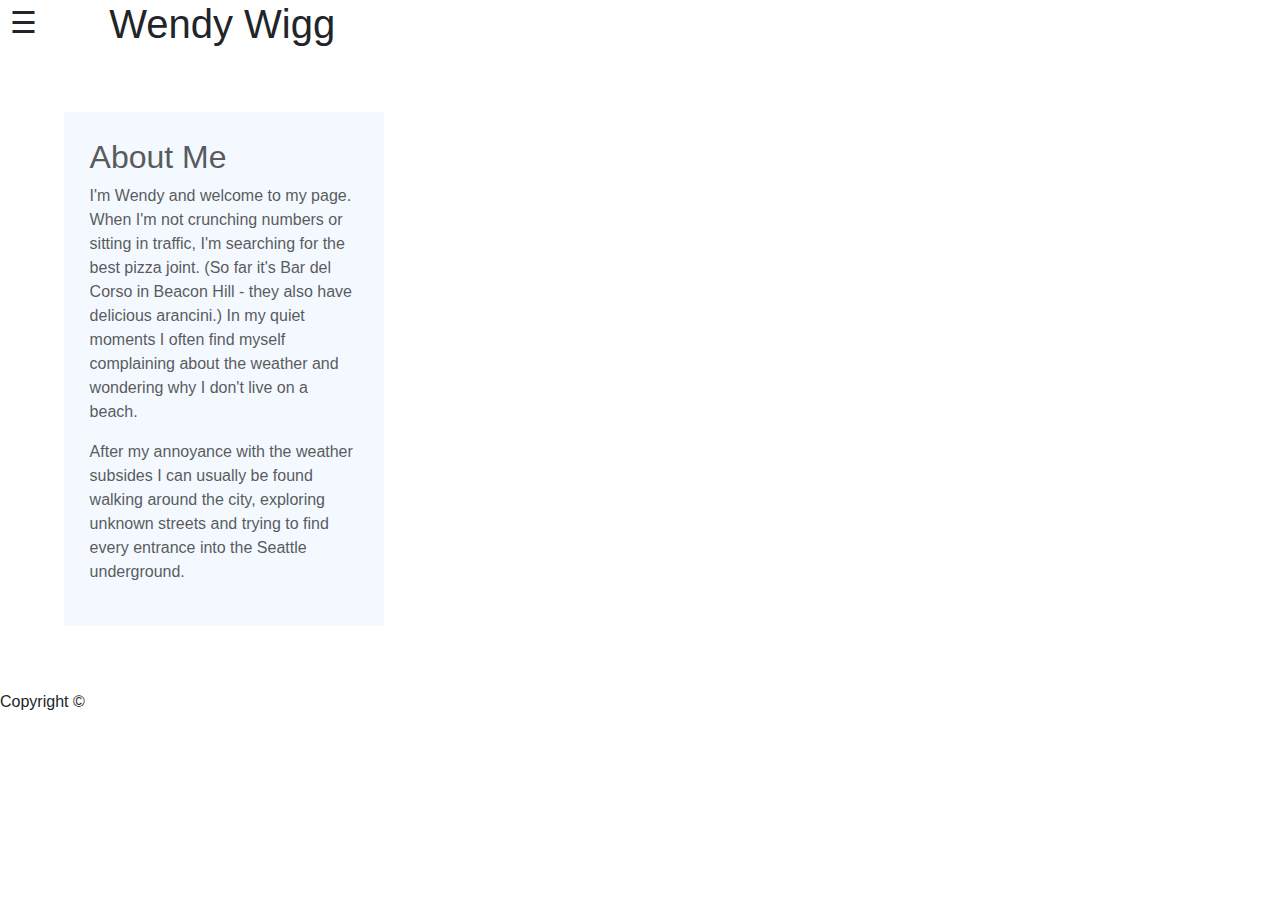
==== index.html @ f403c0df "side navbar and some background styling" ====
<!DOCTYPE html>
<html lang="en">

<head>
    <link rel="stylesheet" href="https://stackpath.bootstrapcdn.com/bootstrap/4.3.1/css/bootstrap.min.css"
        integrity="sha384-ggOyR0iXCbMQv3Xipma34MD+dH/1fQ784/j6cY/iJTQUOhcWr7x9JvoRxT2MZw1T" crossorigin="anonymous">
    <link rel="stylesheet" type="text/css" href="index.css">
    <meta name="viewport" content="width=device-width, initial-scale=1">
    <title>Wiggie's Website</title>
    <meta name="viewport" content="width=device-width, initial-scale=1">
    <script type="text/javascript" src="script.js"></script>
</head>

<body>

    <div id="mySidenav" class="sidenav">
        <a href="javascript:void(0)" class="closebtn" onclick="closeNav()">&times;</a>
        <a href="#">Contact</a>
        <a href="#">About</a>
        <a href="#">Portfolio</a>
    </div>

    <div class="row">
        <div class="col-md-1">
            <span style="font-size:30px;cursor:pointer" onclick="openNav()">&#9776;</span>
        </div>
        <div class="col-md">
            <h1>Wendy Wigg</h1>
        </div>
    </div>
    <div class="whitebox">
        <h2>About Me</h2>
        <p>I'm Wendy and welcome to my page. When I'm not crunching numbers or sitting in traffic, I'm searching for the
            best pizza joint. (So far it's Bar del Corso in Beacon Hill - they also have delicious arancini.) In my
            quiet moments I often find myself complaining about the weather and wondering why I don't live on a beach.
        </p>
        <p>After my annoyance with the weather subsides I can usually be found walking around the city, exploring
            unknown streets and trying to find every entrance into the Seattle underground.</p>
    </div>
    <footer>
        Copyright ©
    </footer>
</body>

</html>
---- index.css ----
body {
    background-image: url("images/colchuck-lake.jpg");
    background-size: 2000px;
    background-repeat: no-repeat;
    background-position: top center;
    margin: 0;
    padding-bottom: 5%;
    font-family: "Lato", sans-serif;
}

.whitebox {
    background-color: #F0F8FF;
    opacity: .75;
    margin: 5%;
    padding: 2%;
    width: 25%;
}

h1 {
    display: inline;
}

span {
    margin: 10px;
}

.sidenav {
    height: 100%;
    width: 0;
    position: fixed;
    z-index: 1;
    top: 0;
    left: 0;
    background-color: #111;
    overflow-x: hidden;
    transition: 0.5s;
    padding-top: 60px;
  }
  
.sidenav a {
    padding: 8px 8px 8px 32px;
    text-decoration: none;
    font-size: 25px;
    color: #818181;
    display: block;
    transition: 0.3s;
  }
  
.sidenav a:hover {
    color: #f1f1f1;
  }
  
.sidenav .closebtn {
    position: absolute;
    top: 0;
    right: 25px;
    font-size: 36px;
    margin-left: 50px;
  }
  
@media screen and (max-height: 450px) {
    .sidenav {padding-top: 15px;}
    .sidenav a {font-size: 18px;}
  }
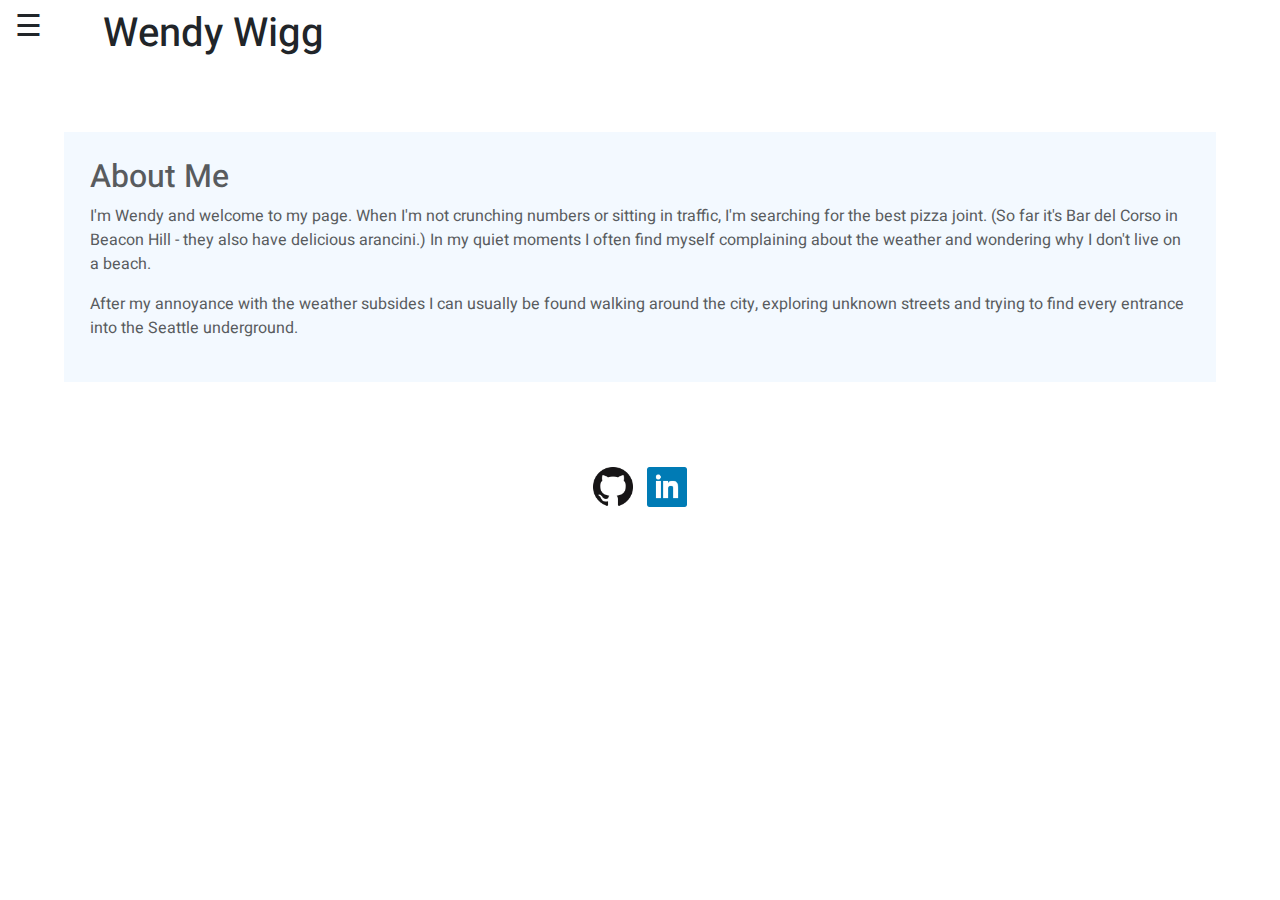
==== commit 8f262148: "still messing with the footer, but added resume" ====
--- a/index.html
+++ b/index.html
@@ -4,29 +4,32 @@
 <head>
     <link rel="stylesheet" href="https://stackpath.bootstrapcdn.com/bootstrap/4.3.1/css/bootstrap.min.css"
         integrity="sha384-ggOyR0iXCbMQv3Xipma34MD+dH/1fQ784/j6cY/iJTQUOhcWr7x9JvoRxT2MZw1T" crossorigin="anonymous">
-    <link rel="stylesheet" type="text/css" href="index.css">
     <meta name="viewport" content="width=device-width, initial-scale=1">
     <title>Wiggie's Website</title>
-    <meta name="viewport" content="width=device-width, initial-scale=1">
-    <script type="text/javascript" src="script.js"></script>
+    <link href="https://fonts.googleapis.com/css?family=Heebo" rel="stylesheet">
+    <link rel="stylesheet" type="text/css" href="assets/css/index.css">
+    <script type="text/javascript" src="assets/javascript/script.js"></script>
+
 </head>
 
 <body>
 
     <div id="mySidenav" class="sidenav">
         <a href="javascript:void(0)" class="closebtn" onclick="closeNav()">&times;</a>
-        <a href="#">Contact</a>
-        <a href="#">About</a>
+        <a href="contact.html">Contact</a>
+        <a href="index.html">About</a>
         <a href="#">Portfolio</a>
     </div>
 
-    <div class="row">
+    <div class="row" id="nav-row">
         <div class="col-md-1">
             <span style="font-size:30px;cursor:pointer" onclick="openNav()">&#9776;</span>
         </div>
-        <div class="col-md">
+
+        <div class="col-md" id="nav-row">
             <h1>Wendy Wigg</h1>
         </div>
+
     </div>
     <div class="whitebox">
         <h2>About Me</h2>
@@ -37,8 +40,22 @@
         <p>After my annoyance with the weather subsides I can usually be found walking around the city, exploring
             unknown streets and trying to find every entrance into the Seattle underground.</p>
     </div>
-    <footer>
-        Copyright ©
+    <footer class="footer mt-auto py-3" id="footer">
+        <div class="row">
+            <div class="col-md" id="right">
+                <span id="footer">wiggwendy@gmail.com</span>
+                <span id="footer">(503) 808-0671</span>
+            </div>
+            <div class="col-md" id="center">
+                <a href="https://github.com/wneek018"><img src="images/github.png" alt="Github"
+                        style="width:50px;height:50px;" id="logo-img"></a>
+                <a href="https://www.linkedin.com/in/wendy-wigg-b33a5099/"><img src="images/linkedin.png" alt="Linkedin"
+                        style="width:50px;height:50px;" id="logo-img"></a>
+            </div>
+            <div class="col-md" id="left">
+                <a href="images/resume.pdf"><span class="footer">Check out my Resume</span></a>
+            </div>
+        </div>
     </footer>
 </body>
 
--- a/assets/css/index.css
+++ b/assets/css/index.css
@@ -0,0 +1,105 @@
+ body {
+    background-image: url("../../images/colchuck-lakelg.jpg");
+    background-size: 2000px;
+    background-repeat: no-repeat;
+    background-position: top center;
+    margin: 0;
+    padding-bottom: 5%;
+    /*font-family: "Lato", sans-serif;*/
+    font-family: 'Heebo', sans-serif;
+}
+
+.whitebox {
+    background-color: #F0F8FF;
+    opacity: .75;
+    margin: 5%;
+    padding: 2%;
+    width: 90%;
+}
+
+h1 {
+    display: inline;
+}
+
+.footer {
+  color: white;
+  text-align: center;
+}
+
+#footer {
+  display: block;
+  margin-left: auto;
+  margin-right: auto;
+  width: 100%;
+}
+
+#logo-img {
+  display: inline;
+  margin-left: auto;
+  margin-right: auto;
+  width: 50%;
+  padding: 5px;
+}
+
+#nav-row {
+  padding: 5px;
+}
+
+#nav-row span {
+  margin-left: 10px;
+}
+
+#right {
+  text-align: right;
+}
+
+#center {
+  text-align: center;
+}
+
+#left {
+  text-align: left;
+}
+
+.copyright {
+  color: #00CED1;
+}
+
+.sidenav {
+    height: 100%;
+    width: 0;
+    position: fixed;
+    z-index: 1;
+    top: 0;
+    left: 0;
+    background-color: #111;
+    overflow-x: hidden;
+    transition: 0.5s;
+    padding-top: 60px;
+  }
+  
+.sidenav a {
+    padding: 8px 8px 8px 32px;
+    text-decoration: none;
+    font-size: 25px;
+    color: #818181;
+    display: block;
+    transition: 0.3s;
+  }
+  
+.sidenav a:hover {
+    color: #f1f1f1;
+  }
+  
+.sidenav .closebtn {
+    position: absolute;
+    top: 0;
+    right: 25px;
+    font-size: 36px;
+    margin-left: 50px;
+  }
+  
+@media screen and (max-height: 450px) {
+    .sidenav {padding-top: 15px;}
+    .sidenav a {font-size: 18px;}
+  }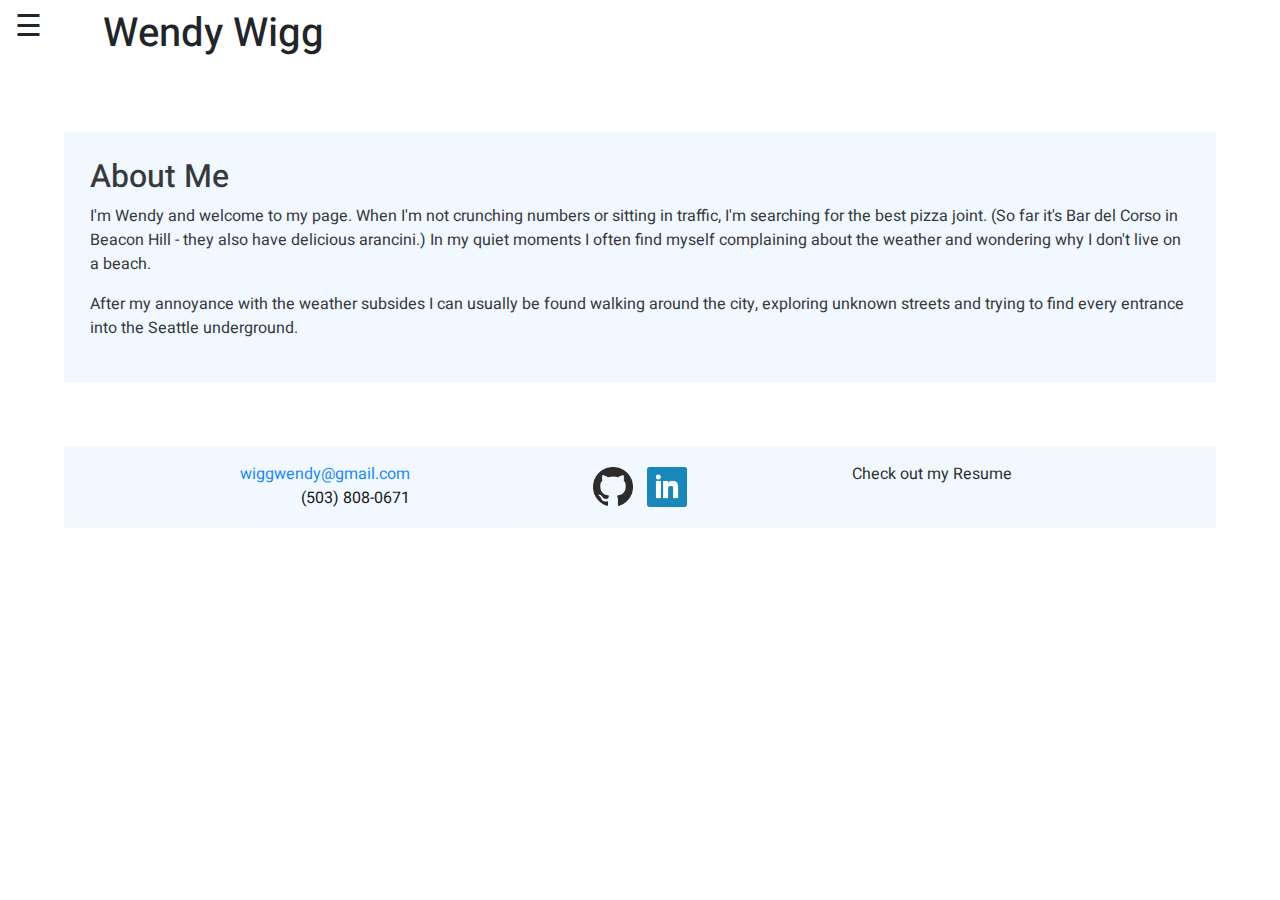
==== commit a2947ea4: "added more repos" ====
--- a/index.html
+++ b/index.html
@@ -16,9 +16,8 @@
 
     <div id="mySidenav" class="sidenav">
         <a href="javascript:void(0)" class="closebtn" onclick="closeNav()">&times;</a>
-        <a href="contact.html">Contact</a>
         <a href="index.html">About</a>
-        <a href="#">Portfolio</a>
+        <a href="portfolio.html">Portfolio</a>
     </div>
 
     <div class="row" id="nav-row">
@@ -40,10 +39,11 @@
         <p>After my annoyance with the weather subsides I can usually be found walking around the city, exploring
             unknown streets and trying to find every entrance into the Seattle underground.</p>
     </div>
+    
     <footer class="footer mt-auto py-3" id="footer">
         <div class="row">
             <div class="col-md" id="right">
-                <span id="footer">wiggwendy@gmail.com</span>
+                <span id="footer"><a href="mailto:wiggwendy@gmail.com">wiggwendy@gmail.com</a></span>
                 <span id="footer">(503) 808-0671</span>
             </div>
             <div class="col-md" id="center">
--- a/assets/css/index.css
+++ b/assets/css/index.css
@@ -5,16 +5,16 @@
     background-position: top center;
     margin: 0;
     padding-bottom: 5%;
-    /*font-family: "Lato", sans-serif;*/
     font-family: 'Heebo', sans-serif;
 }
 
-.whitebox {
+div.whitebox {
     background-color: #F0F8FF;
-    opacity: .75;
+    opacity: .90;
     margin: 5%;
     padding: 2%;
     width: 90%;
+    display: inline-block;
 }
 
 h1 {
@@ -22,15 +22,17 @@
 }
 
 .footer {
-  color: white;
+  color: black;
   text-align: center;
+  background-color: #F0F8FF;
+  opacity: .9;
 }
 
 #footer {
   display: block;
   margin-left: auto;
   margin-right: auto;
-  width: 100%;
+  width: 90%;
 }
 
 #logo-img {
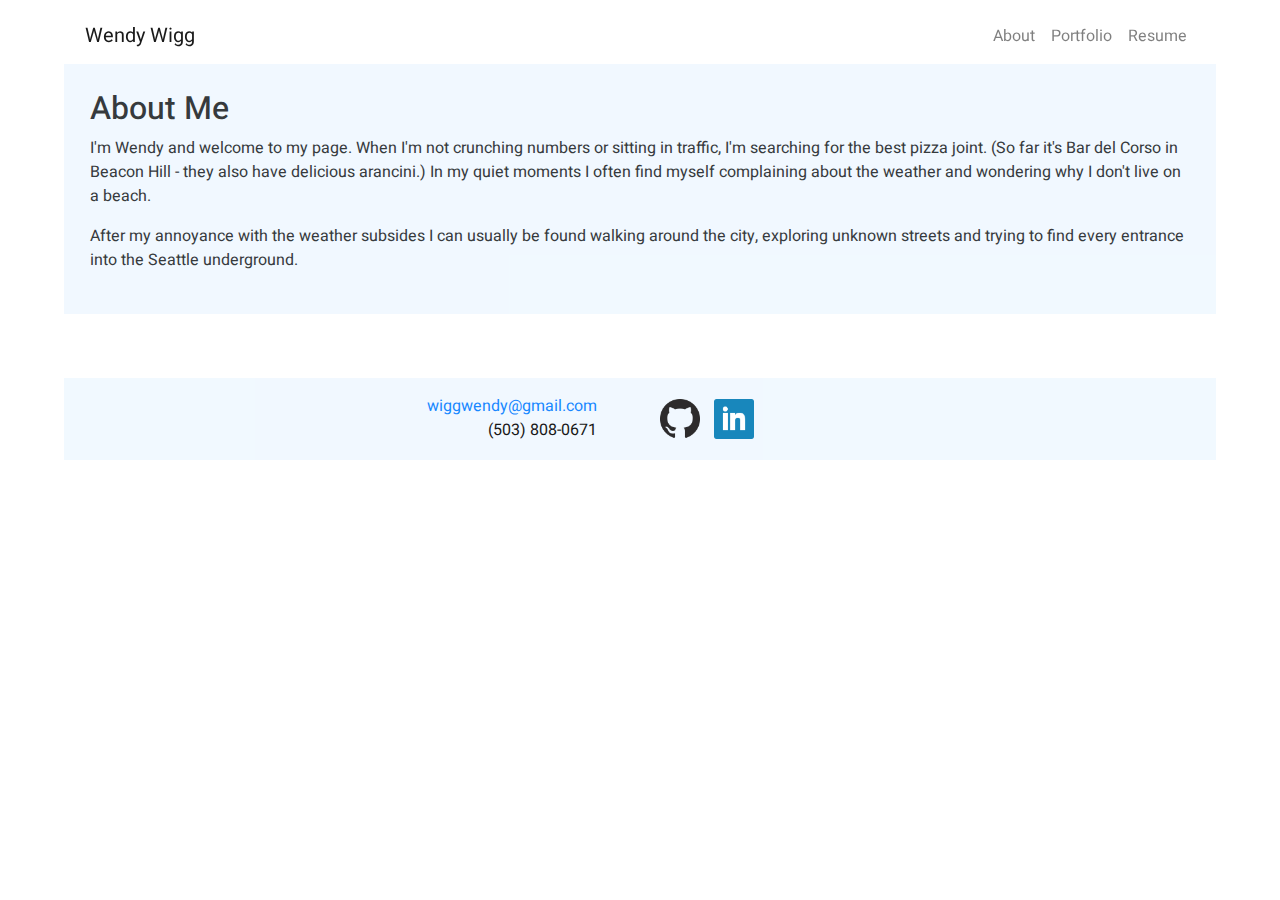
==== commit a3feae17: "simplified portfolio page" ====
--- a/index.html
+++ b/index.html
@@ -8,28 +8,43 @@
     <title>Wiggie's Website</title>
     <link href="https://fonts.googleapis.com/css?family=Heebo" rel="stylesheet">
     <link rel="stylesheet" type="text/css" href="assets/css/index.css">
+    <script src="https://code.jquery.com/jquery-3.3.1.slim.min.js"
+    integrity="sha384-q8i/X+965DzO0rT7abK41JStQIAqVgRVzpbzo5smXKp4YfRvH+8abtTE1Pi6jizo"
+    crossorigin="anonymous"></script>
+    <script src="https://stackpath.bootstrapcdn.com/bootstrap/4.3.1/js/bootstrap.min.js"
+        integrity="sha384-JjSmVgyd0p3pXB1rRibZUAYoIIy6OrQ6VrjIEaFf/nJGzIxFDsf4x0xIM+B07jRM"
+        crossorigin="anonymous"></script>
     <script type="text/javascript" src="assets/javascript/script.js"></script>
 
 </head>
 
 <body>
 
-    <div id="mySidenav" class="sidenav">
-        <a href="javascript:void(0)" class="closebtn" onclick="closeNav()">&times;</a>
-        <a href="index.html">About</a>
-        <a href="portfolio.html">Portfolio</a>
-    </div>
+    <!-- Navbar -->
+    <nav class="navbar navbar-expand-lg navbar-light fixed-top py-3" id="mainNav">
+        <div class="container">
+            <a class="navbar-brand js-scroll-trigger" href="#page-top">Wendy Wigg</a>
+            <button class="navbar-toggler navbar-toggler-right" type="button" data-toggle="collapse"
+                data-target="#navbarResponsive" aria-controls="navbarResponsive" aria-expanded="false"
+                aria-label="Toggle navigation">
+                <span class="navbar-toggler-icon"></span>
+            </button>
+            <div class="collapse navbar-collapse" id="navbarResponsive">
+                <ul class="navbar-nav ml-auto my-2 my-lg-0">
+                    <li class="nav-item">
+                        <a class="nav-link js-scroll-trigger" href="index.html">About</a>
+                    </li>
+                    <li class="nav-item">
+                        <a class="nav-link js-scroll-trigger" href="portfolio.html">Portfolio</a>
+                    </li>
+                    <li class="nav-item">
+                        <a class="nav-link js-scroll-trigger" href="images/resume.pdf">Resume</a>
+                    </li>
+                </ul>
+            </div>
+        </div>
+    </nav>
 
-    <div class="row" id="nav-row">
-        <div class="col-md-1">
-            <span style="font-size:30px;cursor:pointer" onclick="openNav()">&#9776;</span>
-        </div>
-
-        <div class="col-md" id="nav-row">
-            <h1>Wendy Wigg</h1>
-        </div>
-
-    </div>
     <div class="whitebox">
         <h2>About Me</h2>
         <p>I'm Wendy and welcome to my page. When I'm not crunching numbers or sitting in traffic, I'm searching for the
@@ -39,21 +54,18 @@
         <p>After my annoyance with the weather subsides I can usually be found walking around the city, exploring
             unknown streets and trying to find every entrance into the Seattle underground.</p>
     </div>
-    
+
     <footer class="footer mt-auto py-3" id="footer">
         <div class="row">
             <div class="col-md" id="right">
                 <span id="footer"><a href="mailto:wiggwendy@gmail.com">wiggwendy@gmail.com</a></span>
                 <span id="footer">(503) 808-0671</span>
             </div>
-            <div class="col-md" id="center">
+            <div class="col-md" id="left">
                 <a href="https://github.com/wneek018"><img src="images/github.png" alt="Github"
                         style="width:50px;height:50px;" id="logo-img"></a>
                 <a href="https://www.linkedin.com/in/wendy-wigg-b33a5099/"><img src="images/linkedin.png" alt="Linkedin"
                         style="width:50px;height:50px;" id="logo-img"></a>
-            </div>
-            <div class="col-md" id="left">
-                <a href="images/resume.pdf"><span class="footer">Check out my Resume</span></a>
             </div>
         </div>
     </footer>
--- a/assets/css/index.css
+++ b/assets/css/index.css
@@ -14,7 +14,26 @@
     margin: 5%;
     padding: 2%;
     width: 90%;
+    height: 90%;
     display: inline-block;
+}
+
+div.blackbox {
+  background-color: black;
+  opacity: .90;
+  display: inline-block;
+  margin: 5%;
+  padding: 2%;
+}
+
+.navbar.transparent.navbar-inverse .navbar-inner {
+  border-width: 0px;
+  -webkit-box-shadow: 0px 0px;
+  box-shadow: 0px 0px;
+  background-color: rgba(0,0,0,0.0);
+  background-image: -webkit-gradient(linear, 50.00% 0.00%, 50.00% 100.00%, color-stop( 0% , rgba(0,0,0,0.00)),color-stop( 100% , rgba(0,0,0,0.00)));
+  background-image: -webkit-linear-gradient(270deg,rgba(0,0,0,0.00) 0%,rgba(0,0,0,0.00) 100%);
+  background-image: linear-gradient(180deg,rgba(0,0,0,0.00) 0%,rgba(0,0,0,0.00) 100%);
 }
 
 h1 {
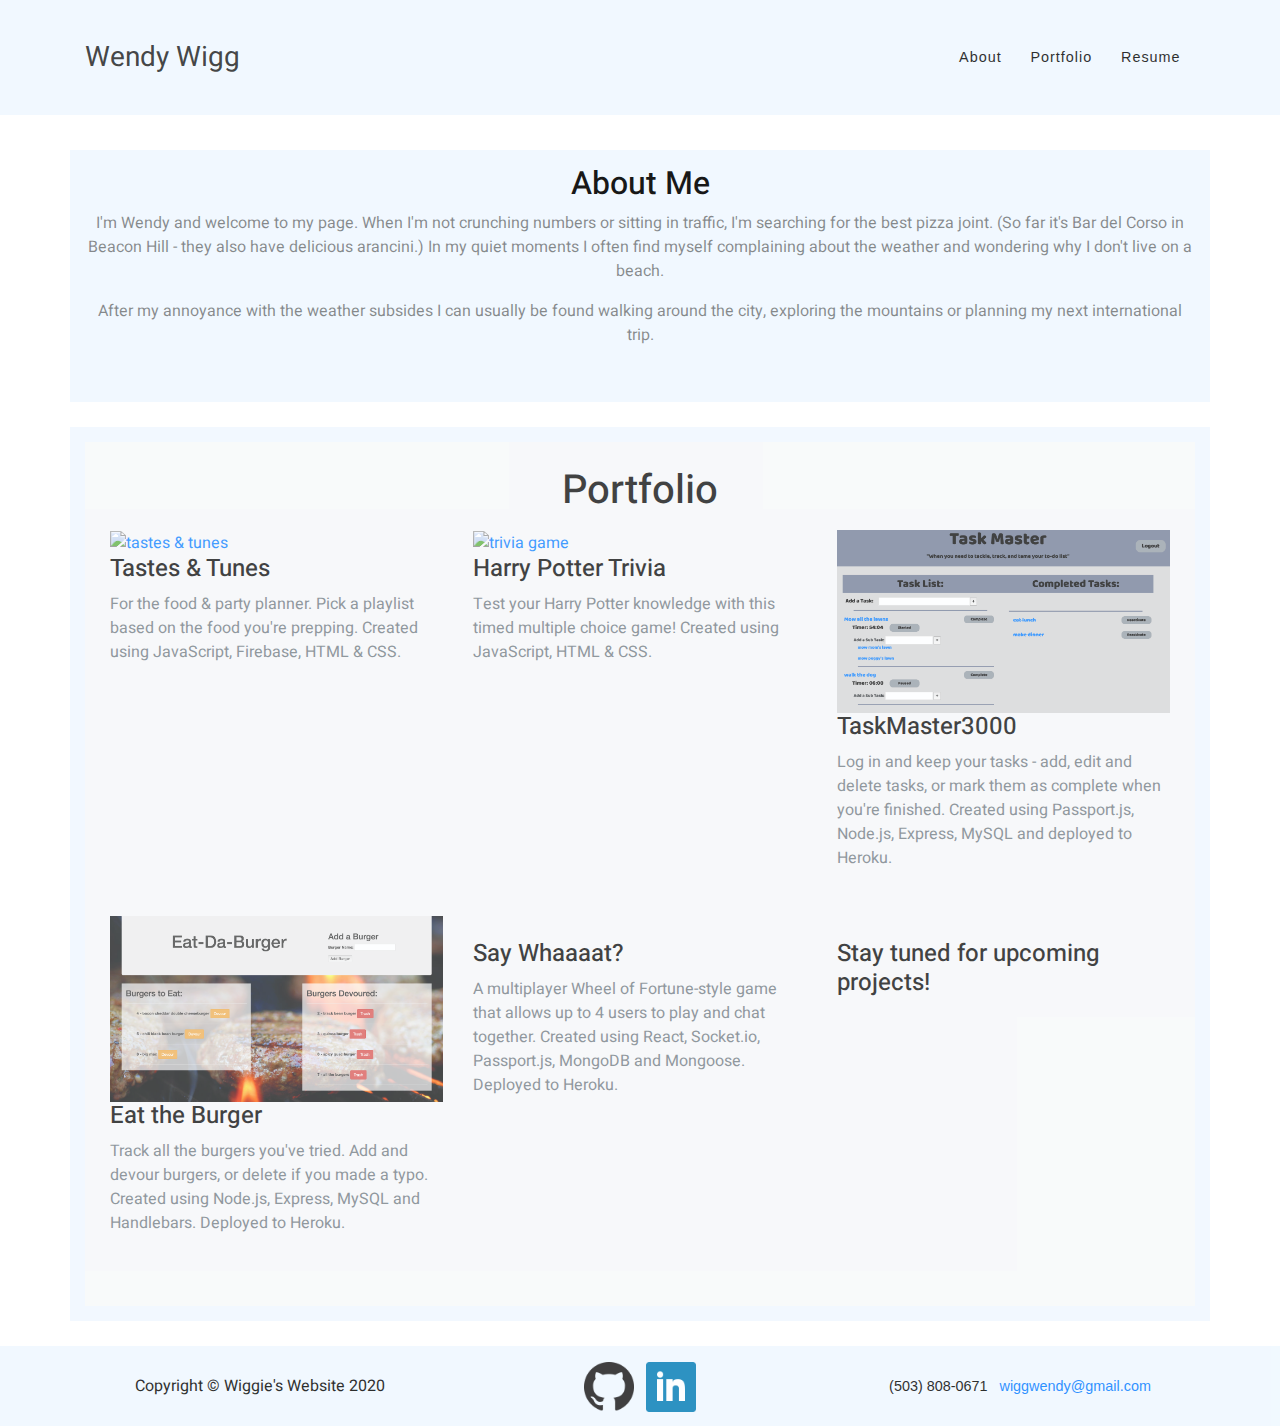
==== commit 8cd6b87f: "updated portfolio" ====
--- a/index.html
+++ b/index.html
@@ -8,9 +8,13 @@
     <title>Wiggie's Website</title>
     <link href="https://fonts.googleapis.com/css?family=Heebo" rel="stylesheet">
     <link rel="stylesheet" type="text/css" href="assets/css/index.css">
+    <link href="vendor/fontawesome-free/css/all.min.css" rel="stylesheet" type="text/css">
     <script src="https://code.jquery.com/jquery-3.3.1.slim.min.js"
-    integrity="sha384-q8i/X+965DzO0rT7abK41JStQIAqVgRVzpbzo5smXKp4YfRvH+8abtTE1Pi6jizo"
-    crossorigin="anonymous"></script>
+        integrity="sha384-q8i/X+965DzO0rT7abK41JStQIAqVgRVzpbzo5smXKp4YfRvH+8abtTE1Pi6jizo"
+        crossorigin="anonymous"></script>
+    <script src="https://cdnjs.cloudflare.com/ajax/libs/popper.js/1.14.7/umd/popper.min.js"
+        integrity="sha384-UO2eT0CpHqdSJQ6hJty5KVphtPhzWj9WO1clHTMGa3JDZwrnQq4sF86dIHNDz0W1"
+        crossorigin="anonymous"></script>
     <script src="https://stackpath.bootstrapcdn.com/bootstrap/4.3.1/js/bootstrap.min.js"
         integrity="sha384-JjSmVgyd0p3pXB1rRibZUAYoIIy6OrQ6VrjIEaFf/nJGzIxFDsf4x0xIM+B07jRM"
         crossorigin="anonymous"></script>
@@ -32,10 +36,10 @@
             <div class="collapse navbar-collapse" id="navbarResponsive">
                 <ul class="navbar-nav ml-auto my-2 my-lg-0">
                     <li class="nav-item">
-                        <a class="nav-link js-scroll-trigger" href="index.html">About</a>
+                        <a class="nav-link js-scroll-trigger" href="#about">About</a>
                     </li>
                     <li class="nav-item">
-                        <a class="nav-link js-scroll-trigger" href="portfolio.html">Portfolio</a>
+                        <a class="nav-link js-scroll-trigger" href="#portfolio">Portfolio</a>
                     </li>
                     <li class="nav-item">
                         <a class="nav-link js-scroll-trigger" href="images/resume.pdf">Resume</a>
@@ -45,30 +49,176 @@
         </div>
     </nav>
 
-    <div class="whitebox">
-        <h2>About Me</h2>
-        <p>I'm Wendy and welcome to my page. When I'm not crunching numbers or sitting in traffic, I'm searching for the
-            best pizza joint. (So far it's Bar del Corso in Beacon Hill - they also have delicious arancini.) In my
-            quiet moments I often find myself complaining about the weather and wondering why I don't live on a beach.
-        </p>
-        <p>After my annoyance with the weather subsides I can usually be found walking around the city, exploring
-            unknown streets and trying to find every entrance into the Seattle underground.</p>
-    </div>
-
-    <footer class="footer mt-auto py-3" id="footer">
-        <div class="row">
-            <div class="col-md" id="right">
-                <span id="footer"><a href="mailto:wiggwendy@gmail.com">wiggwendy@gmail.com</a></span>
-                <span id="footer">(503) 808-0671</span>
+    <!-- About Section -->
+    <section id="about" class="about-section text-center">
+        <div class="container">
+            <div class="row">
+                <div class="col-lg-12 mx-auto">
+                    <h2 class="section-heading">About Me</h2>
+                    <p class="text-black-50">I'm Wendy and welcome to my page. When I'm not crunching numbers or sitting
+                        in traffic, I'm searching for the
+                        best pizza joint. (So far it's Bar del Corso in Beacon Hill - they also have delicious
+                        arancini.) In my
+                        quiet moments I often find myself complaining about the weather and wondering why I don't live
+                        on a beach.
+                    </p>
+                    <p class="text-black-50">After my annoyance with the weather subsides I can usually be found walking
+                        around the city,
+                        exploring the mountains or planning my next international trip.</p>
+                </div>
             </div>
-            <div class="col-md" id="left">
-                <a href="https://github.com/wneek018"><img src="images/github.png" alt="Github"
-                        style="width:50px;height:50px;" id="logo-img"></a>
-                <a href="https://www.linkedin.com/in/wendy-wigg-b33a5099/"><img src="images/linkedin.png" alt="Linkedin"
-                        style="width:50px;height:50px;" id="logo-img"></a>
+            <img src="img/ipad.png" class="img-fluid" alt="">
+        </div>
+    </section>
+
+
+    <!-- Portfolio Grid -->
+    <section class="page-section" id="portfolio">
+        <div class="container">
+            <section class="bg-light page-section" id="portfolio">
+                <div class="row">
+                    <div class="col-lg-12 text-center">
+                        <h2 class="section-heading">Portfolio</h2>
+                        <h3 class="section-subheading text-muted"></h3>
+                    </div>
+                </div>
+                <div class="row">
+                    <div class="col-md-4 col-sm-6 portfolio-item">
+                        <a class="portfolio-link" href="https://jesseboe.github.io/GroupProject/">
+                            <div class="portfolio-hover">
+                                <div class="portfolio-hover-content">
+                                    <i class="fas fa-plus fa-3x"></i>
+                                </div>
+                            </div>
+                            <img class="img-fluid" src="images/tastesandtunes.png" alt="tastes & tunes">
+                        </a>
+                        <div class="portfolio-caption">
+                            <h4>Tastes & Tunes</h4>
+                            <p class="text-muted">For the food & party planner. Pick a playlist based on the food
+                                you're
+                                prepping. Created using JavaScript, Firebase, HTML & CSS.</p>
+                        </div>
+                    </div>
+                    <div class="col-md-4 col-sm-6 portfolio-item">
+                        <a class="portfolio-link" href="https://wneek018.github.io/TriviaGame/">
+                            <div class="portfolio-hover">
+                                <div class="portfolio-hover-content">
+                                    <i class="fas fa-plus fa-3x"></i>
+                                </div>
+                            </div>
+                            <img class="img-fluid" src="images/triviagame.png" alt="trivia game">
+                        </a>
+                        <div class="portfolio-caption">
+                            <h4>Harry Potter Trivia</h4>
+                            <p class="text-muted">Test your Harry Potter knowledge with this timed multiple choice
+                                game!
+                                Created using JavaScript, HTML & CSS.</p>
+                        </div>
+                    </div>
+                    <div class="col-md-4 col-sm-6 portfolio-item">
+                        <a class="portfolio-link" href="https://uwproject2.herokuapp.com/signin">
+                            <div class="portfolio-hover">
+                                <div class="portfolio-hover-content">
+                                    <i class="fas fa-plus fa-3x"></i>
+                                </div>
+                            </div>
+                            <img class="img-fluid" src="images/taskmaster3000.png" alt="task master 3000">
+                        </a>
+                        <div class="portfolio-caption">
+                            <h4>TaskMaster3000</h4>
+                            <p class="text-muted">Log in and keep your tasks - add, edit and delete tasks, or mark
+                                them
+                                as complete when you're finished. Created using Passport.js, Node.js, Express, MySQL
+                                and
+                                deployed to Heroku.</p>
+                        </div>
+                    </div>
+                    <div class="col-md-4 col-sm-6 portfolio-item">
+                        <a class="portfolio-link" href="https://fast-refuge-88335.herokuapp.com/">
+                            <div class="portfolio-hover">
+                                <div class="portfolio-hover-content">
+                                    <i class="fas fa-plus fa-3x"></i>
+                                </div>
+                            </div>
+                            <img class="img-fluid" src="images/eatdaburger.png" alt="eat da burger">
+                        </a>
+                        <div class="portfolio-caption">
+                            <h4>Eat the Burger</h4>
+                            <p class="text-muted">Track all the burgers you've tried. Add and devour burgers, or
+                                delete
+                                if you made a typo. Created using Node.js, Express, MySQL and Handlebars. Deployed
+                                to
+                                Heroku.</p>
+                        </div>
+                    </div>
+                    <div class="col-md-4 col-sm-6 portfolio-item">
+                        <a class="portfolio-link" href="https://uw-bootcamp-project3.herokuapp.com/">
+                            <div class="portfolio-hover">
+                                <div class="portfolio-hover-content">
+                                    <i class="fas fa-plus fa-3x"></i>
+                                </div>
+                            </div>
+                            <img class="img-fluid" src="images/saywhat.png" alt="">
+                        </a>
+                        <div class="portfolio-caption">
+                            <h4>Say Whaaaat?</h4>
+                            <p class="text-muted">A multiplayer Wheel of Fortune-style game that allows up to 4
+                                users to
+                                play and chat together. Created using React, Socket.io, Passport.js, MongoDB and
+                                Mongoose. Deployed to Heroku.</p>
+                        </div>
+                    </div>
+                    <div class="col-md-4 col-sm-6 portfolio-item">
+                        <a class="portfolio-link" href="#portfolioModal6">
+                            <div class="portfolio-hover">
+                                <div class="portfolio-hover-content">
+                                    <i class="fas fa-plus fa-3x"></i>
+                                </div>
+                            </div>
+                            <img class="img-fluid" src="img/portfolio/06-thumbnail.jpg" alt="">
+                        </a>
+                        <div class="portfolio-caption">
+                            <h4>Stay tuned for upcoming projects!</h4>
+                        </div>
+                    </div>
+                </div>
+            </section>
+        </div>
+    </section>
+
+    <!-- Footer -->
+    <footer class="footer">
+        <div class="container">
+            <div class="row align-items-center">
+                <div class="col-md-4">
+                    <span class="copyright">Copyright &copy; Wiggie's Website 2020</span>
+                </div>
+                <div class="col-md-4">
+                    <ul class="list-inline social-buttons">
+                        <li class="list-inline-item">
+                            <a href="https://github.com/wneek018"><img src="images/github.png" alt="Github"
+                                    style="width:50px;height:50px;" id="logo-img"></a>
+                        </li>
+                        <li class="list-inline-item">
+                            <a href="https://www.linkedin.com/in/wendy-wigg-b33a5099/"><img src="images/linkedin.png"
+                                    alt="Linkedin" style="width:50px;height:50px;" id="logo-img"></a>
+                        </li>
+                    </ul>
+                </div>
+                <div class="col-md-4">
+                    <ul class="list-inline quicklinks">
+                        <li class="list-inline-item">
+                            <a>(503) 808-0671</a>
+                        </li>
+                        <li class="list-inline-item">
+                            <a href="mailto:wiggwendy@gmail.com">wiggwendy@gmail.com</a>
+                        </li>
+                    </ul>
+                </div>
             </div>
         </div>
     </footer>
+
 </body>
 
 </html>--- a/assets/css/index.css
+++ b/assets/css/index.css
@@ -1,65 +1,138 @@
- body {
-    background-image: url("../../images/colchuck-lakelg.jpg");
-    background-size: 2000px;
-    background-repeat: no-repeat;
-    background-position: top center;
-    margin: 0;
-    padding-bottom: 5%;
-    font-family: 'Heebo', sans-serif;
+body {
+  background-image: url("../../images/colchuck-lakelg.jpg");
+  background-size: 2000px;
+  background-repeat: no-repeat;
+  background-position: top center;
+  margin: 0;
+  padding-bottom: 0;
+  font-family: "Heebo", sans-serif;
 }
 
-div.whitebox {
-    background-color: #F0F8FF;
-    opacity: .90;
-    margin: 5%;
-    padding: 2%;
-    width: 90%;
-    height: 90%;
-    display: inline-block;
+.container {
+  background-color: #f0f8ff;
+  opacity: 0.9;
+  color: black;
+  padding: 15px;
 }
 
-div.blackbox {
-  background-color: black;
-  opacity: .90;
-  display: inline-block;
-  margin: 5%;
-  padding: 2%;
+.page-section {
+  padding: 25px;
+  opacity: 0.9;
 }
 
-.navbar.transparent.navbar-inverse .navbar-inner {
-  border-width: 0px;
-  -webkit-box-shadow: 0px 0px;
-  box-shadow: 0px 0px;
-  background-color: rgba(0,0,0,0.0);
-  background-image: -webkit-gradient(linear, 50.00% 0.00%, 50.00% 100.00%, color-stop( 0% , rgba(0,0,0,0.00)),color-stop( 100% , rgba(0,0,0,0.00)));
-  background-image: -webkit-linear-gradient(270deg,rgba(0,0,0,0.00) 0%,rgba(0,0,0,0.00) 100%);
-  background-image: linear-gradient(180deg,rgba(0,0,0,0.00) 0%,rgba(0,0,0,0.00) 100%);
+.page-section h2.section-heading {
+  font-size: 40px;
+  margin-top: 0;
+  margin-bottom: 15px;
+}
+
+@media (min-width: 320px) {
+  section {
+    padding: 150px 0 0 0;
+  }
+}
+
+#mainNav {
+  background-color: #f0f8ff;
+}
+
+#mainNav .navbar-toggler {
+  font-size: 12px;
+  right: 0;
+  padding: 13px;
+  text-transform: uppercase;
+  color: black;
+  border: 0;
+}
+
+#mainNav .navbar-nav .nav-item .nav-link {
+  font-size: 90%;
+  font-weight: 400;
+  padding: 0.75em 0;
+  letter-spacing: 1px;
+  color: black;
+  font-family: 'Montserrat', -apple-system, BlinkMacSystemFont, 'Segoe UI', Roboto, 'Helvetica Neue', Arial, sans-serif, 'Apple Color Emoji', 'Segoe UI Emoji', 'Segoe UI Symbol', 'Noto Color Emoji';
+}
+
+@media (min-width: 320px) {
+  #mainNav {
+    padding-top: 25px;
+    padding-bottom: 25px;
+    transition: padding-top 0.3s, padding-bottom 0.3s;
+    border: none;
+    background-color: #f0f8ff;
+    opacity: 0.9;
+  }
+  #mainNav .navbar-brand {
+    font-size: 1.75em;
+    transition: all 0.3s;
+  }
+  #mainNav .navbar-nav .nav-item .nav-link {
+    padding: 1.1em 1em !important;
+    color: black;
+  }
+  #mainNav.navbar-shrink {
+    padding-top: 0;
+    padding-bottom: 0;
+    background-color: #f0f8ff;
+  }
+  #mainNav.navbar-shrink .navbar-brand {
+    font-size: 1.25em;
+    padding: 12px 0;
+  }
+}
+
+#portfolio .portfolio-item {
+  right: 0;
+  margin: 0 0 15px;
+}
+
+#portfolio .portfolio-item .portfolio-link {
+  position: relative;
+  display: block;
+  max-width: 400px;
+  margin: 0 auto;
+  cursor: pointer;
+}
+
+#portfolio .portfolio-item .portfolio-link .portfolio-hover {
+  position: absolute;
+  width: 100%;
+  height: 100%;
+  transition: all ease 0.5s;
+  opacity: 0;
+  background: rgba(254, 209, 54, 0.9);
+}
+
+#portfolio * {
+  z-index: 2;
+}
+
+@media (min-width: 767px) {
+  #portfolio .portfolio-item {
+    margin: 0 0 30px;
+  }
 }
 
 h1 {
-    display: inline;
+  display: inline;
 }
 
 .footer {
   color: black;
   text-align: center;
-  background-color: #F0F8FF;
-  opacity: .9;
+  background-color: #f0f8ff;
+  opacity: 0.9;
+  margin-bottom: 0;
+  margin-top: 0;
 }
 
-#footer {
-  display: block;
-  margin-left: auto;
-  margin-right: auto;
-  width: 90%;
-}
-
-#logo-img {
-  display: inline;
-  margin-left: auto;
-  margin-right: auto;
-  width: 50%;
-  padding: 5px;
+.footer ul.quicklinks {
+  font-size: 90%;
+  line-height: 40px;
+  margin-bottom: 0;
+  text-transform: none;
+  font-family: 'Montserrat', -apple-system, BlinkMacSystemFont, 'Segoe UI', Roboto, 'Helvetica Neue', Arial, sans-serif, 'Apple Color Emoji', 'Segoe UI Emoji', 'Segoe UI Symbol', 'Noto Color Emoji';
 }
 
 #nav-row {
@@ -70,57 +143,22 @@
   margin-left: 10px;
 }
 
-#right {
-  text-align: right;
+ul.social-buttons {
+  margin-bottom: 0;
 }
 
-#center {
-  text-align: center;
+.fab {
+  font-family: "Font Awesome 5 Brands";
+  color: white;
 }
 
-#left {
-  text-align: left;
+ul.social-buttons li a {
+  font-size: 20px;
+  line-height: 50px;
+  display: block;
+  width: 50px;
+  height: 50px;
+  color: white;
+  border-radius: 100%;
+  outline: none;
 }
-
-.copyright {
-  color: #00CED1;
-}
-
-.sidenav {
-    height: 100%;
-    width: 0;
-    position: fixed;
-    z-index: 1;
-    top: 0;
-    left: 0;
-    background-color: #111;
-    overflow-x: hidden;
-    transition: 0.5s;
-    padding-top: 60px;
-  }
-  
-.sidenav a {
-    padding: 8px 8px 8px 32px;
-    text-decoration: none;
-    font-size: 25px;
-    color: #818181;
-    display: block;
-    transition: 0.3s;
-  }
-  
-.sidenav a:hover {
-    color: #f1f1f1;
-  }
-  
-.sidenav .closebtn {
-    position: absolute;
-    top: 0;
-    right: 25px;
-    font-size: 36px;
-    margin-left: 50px;
-  }
-  
-@media screen and (max-height: 450px) {
-    .sidenav {padding-top: 15px;}
-    .sidenav a {font-size: 18px;}
-  }